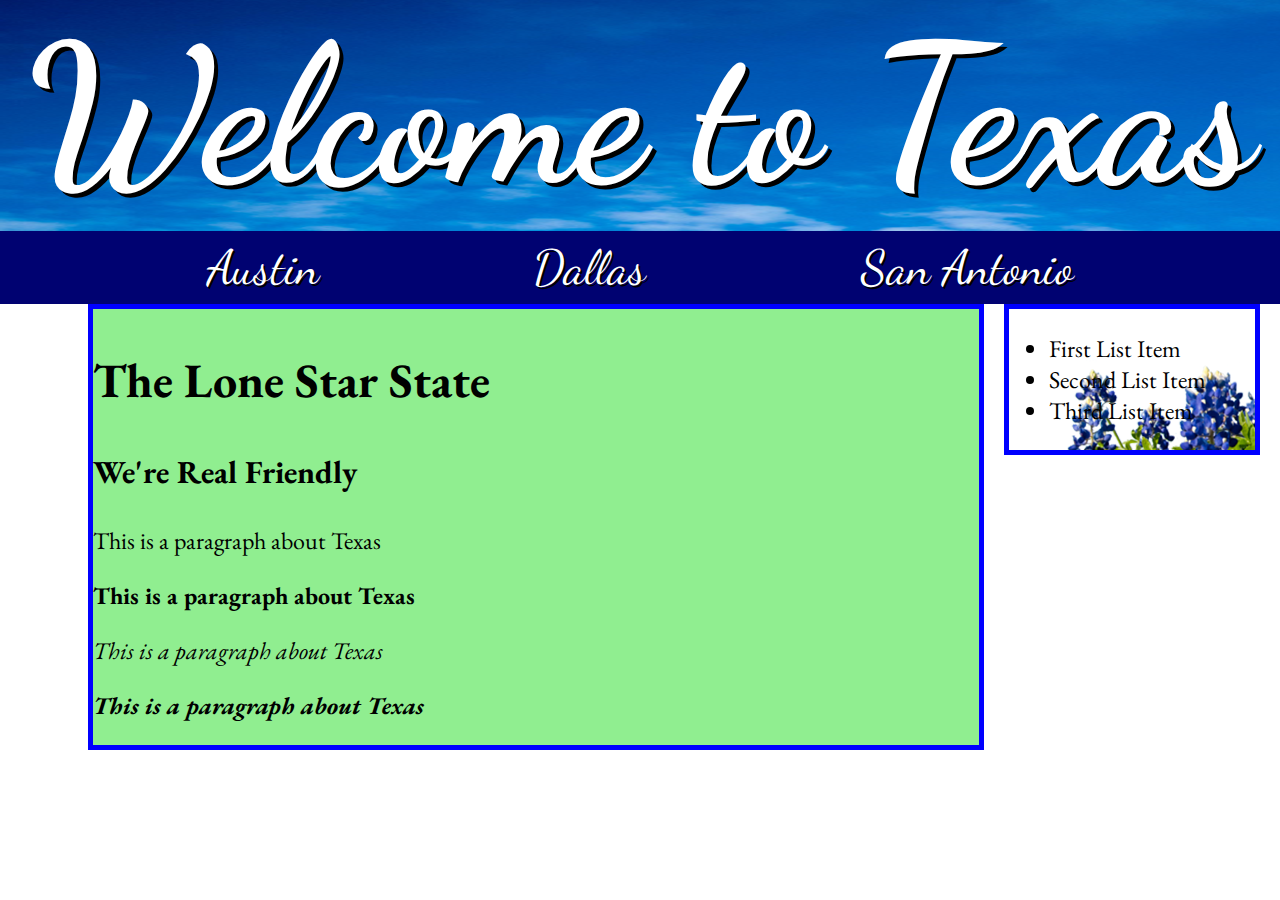
==== index.html @ 984814cf "improves layout of main and aside sections in index.html" ====
<!DOCTYPE html>
<html lang="en">
<head>
    <meta charset="UTF-8">
    <meta name="viewport" content="width=device-width, initial-scale=1.0">
    <title>Welcome to Texas</title>
    <link rel="stylesheet" href="assets/styles.css">
</head>
<body>
   
    <header id="banner">
        <h1>Welcome to Texas</h1>
        <nav>
            <a href="austin.html" target="_blank">Austin</a>
            <a href="dallas.html" target="_blank">Dallas</a>
            <a href="sanantonio.html" target="_blank">San Antonio</a>
        </nav>
    </header>


    <aside>
        <ul>
            <li>First List Item</li>
            <li>Second List Item</li>
            <li>Third List Item</li>
        </ul>
    </aside>
    
    <main >
        <section>
            <h2 class="section-head">The Lone Star State</h2>
            <h3 class="subtitle">We're Real Friendly</h2>
            <p>This is a paragraph about Texas</p>
            <p class="bold">This is a paragraph about Texas</p>
            <p class="italic">This is a paragraph about Texas</p>
            <p class="bold-italic">This is a paragraph about Texas</p>
        </section>
        
    </main>

        
  


</body>
</html>
---- assets/styles.css ----
:root {
    --color-1: white;
    --color-2: #00bfff;
    --color-3: #000271;
    --color-4: #d90000;
}


@font-face {
    font-family: DancingScript;
    src: url(fonts/DancingScript-Regular.ttf);
}

@font-face {
    font-family: DancingScript;
    src: url(fonts/DancingScript-Bold.ttf);
    font-weight: bold;
}

@font-face {
    font-family: EBGaramond;
    src: url(fonts/EBGaramond-Regular.ttf);
}

@font-face {
    font-family: EBGaramond;
    src: url(fonts/EBGaramond-Bold.ttf);
    font-weight: bold;
}

@font-face {
    font-family: EBGaramond;
    src: url(fonts/EBGaramond-Italic.ttf);
    font-style: italic;
}

@font-face {
    font-family: EBGaramond;
    src: url(fonts/EBGaramond-BoldItalic.ttf);
    font-weight: bold;
    font-style: italic;
}

* {
    font-size: 100%;
    box-sizing: border-box;
}

body{ 
    margin: 0;
    font-family: EBGaramond, Georgia, "Times New Roman", serif;    
}

.section-head {
    font-size: 3rem;
}

.subtitle {
    font-size: 2rem;
}

p, ul, ol {
    font-size: 1.5rem;
}

#banner {
    font-family: DancingScript, cursive;    
    background-image: url("images/clouds.png");
}

#banner h1 {
    font-size: 12rem;
    text-shadow: 4px 4px black; 
    color: var(--color-1);
    margin: 0;
    text-align: center;
}

nav {
    display: flex;
    background-color: var(--color-3);
    font-size: 3em;
    text-align: center;
    justify-content: space-evenly;
    
}

nav a {
    color: var(--color-1);
    text-shadow: 2px 2px black;
    text-decoration: none;
    transition: font-size .5s, padding .5s; 
    padding: 8px;    
}

nav a:hover{
    color: var(--color-4);    
    font-size: 1.1em;
    padding: 0px;
}

main {
    width: 70%;
    background-color: lightgreen;
    border: 5px solid blue;
    margin-right: 20px;
    float: right;
}

aside {
    width: 20%;
    float: right;
    background-image: url(images/bluebonnets.png);
    border: 5px solid blue;
    margin-right: 20px;
}




/* some utility classes in case they are needed later */
.bold {
    font-weight: bold;
}

.italic {
    font-style: italic;
}

.bold-italic {
    font-weight: bold;
    font-style: italic;
}
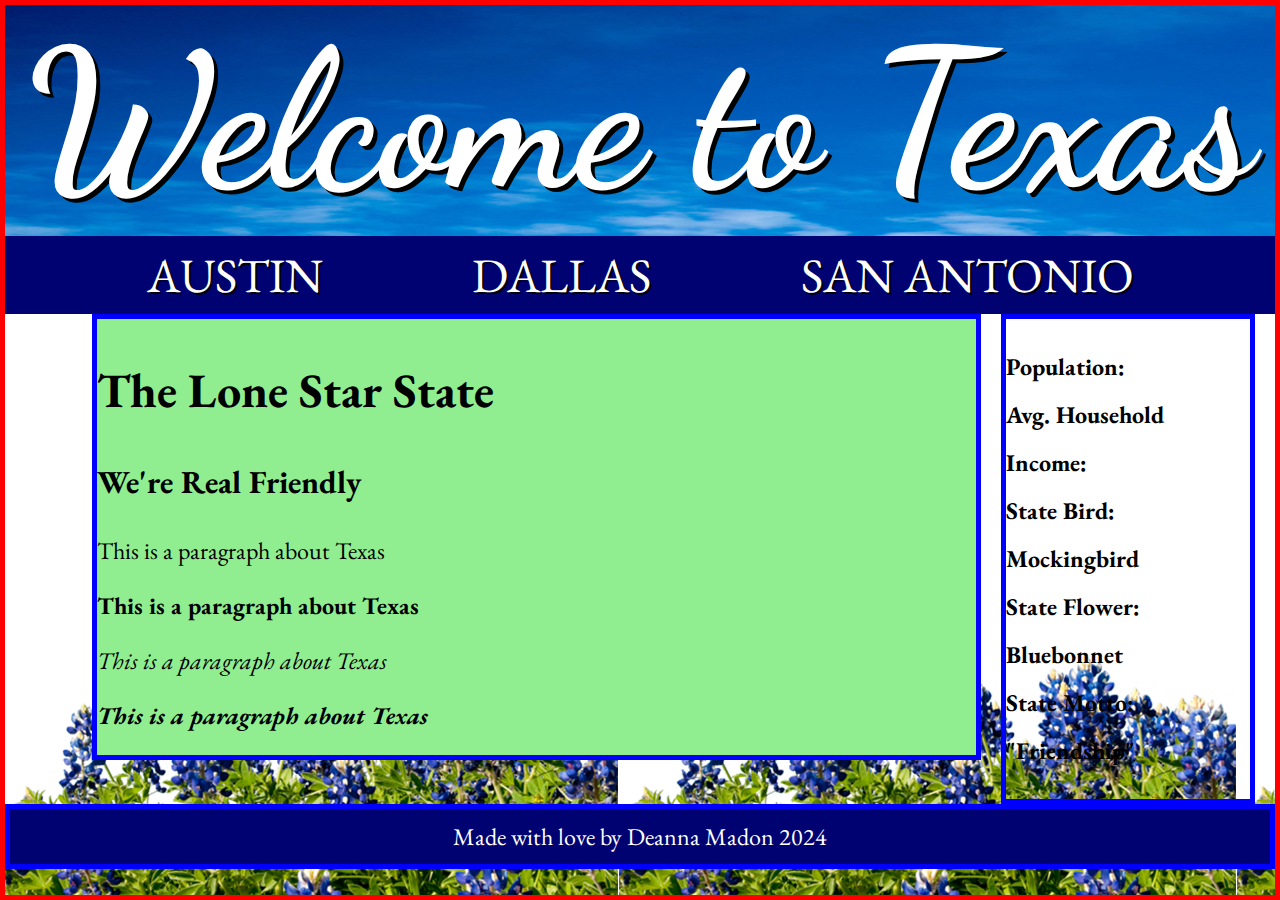
==== commit dad57846: "updates position of footer in index.html" ====
--- a/index.html
+++ b/index.html
@@ -1,32 +1,36 @@
 <!DOCTYPE html>
 <html lang="en">
+    
 <head>
     <meta charset="UTF-8">
     <meta name="viewport" content="width=device-width, initial-scale=1.0">
     <title>Welcome to Texas</title>
     <link rel="stylesheet" href="assets/styles.css">
 </head>
+
 <body>
    
     <header id="banner">
-        <h1>Welcome to Texas</h1>
-        <nav>
-            <a href="austin.html" target="_blank">Austin</a>
-            <a href="dallas.html" target="_blank">Dallas</a>
-            <a href="sanantonio.html" target="_blank">San Antonio</a>
-        </nav>
+        <h1>Welcome to Texas</h1>        
     </header>
 
-
+    <nav>
+        <a href="austin.html" target="_blank">AUSTIN</a>
+        <a href="dallas.html" target="_blank">DALLAS</a>
+        <a href="sanantonio.html" target="_blank">SAN ANTONIO</a>
+    </nav>
+    
     <aside>
         <ul>
-            <li>First List Item</li>
-            <li>Second List Item</li>
-            <li>Third List Item</li>
+            <li>Population:</li>
+            <li>Avg. Household Income:</li>
+            <li>State Bird: Mockingbird</li>
+            <li>State Flower: Bluebonnet</li>
+            <li>State Motto: "Friendship"</li>
         </ul>
     </aside>
     
-    <main >
+    <main>
         <section>
             <h2 class="section-head">The Lone Star State</h2>
             <h3 class="subtitle">We're Real Friendly</h2>
@@ -34,13 +38,27 @@
             <p class="bold">This is a paragraph about Texas</p>
             <p class="italic">This is a paragraph about Texas</p>
             <p class="bold-italic">This is a paragraph about Texas</p>
-        </section>
+            <!-- <p>This is a paragraph about Texas</p>
+            <p class="bold">This is a paragraph about Texas</p>
+            <p class="italic">This is a paragraph about Texas</p>
+            <p class="bold-italic">This is a paragraph about Texas</p>
+            <p>This is a paragraph about Texas</p>
+            <p class="bold">This is a paragraph about Texas</p>
+            <p class="italic">This is a paragraph about Texas</p>
+            <p class="bold-italic">This is a paragraph about Texas</p> -->
+        </section>  
         
     </main>
-
-        
-  
+    
+    <footer>
+        <p>Made with love by Deanna Madon 2024</p>
+    </footer>
+    
+</body>
 
 
-</body>
+
+
+
+
 </html>--- a/assets/styles.css
+++ b/assets/styles.css
@@ -47,8 +47,16 @@
 }
 
 body{ 
+    min-height: 100vh;
+    height: fit-content;
     margin: 0;
     font-family: EBGaramond, Georgia, "Times New Roman", serif;    
+    background-image: url(images/bluebonnets.png);
+    background-repeat: repeat-x;
+    background-position: bottom left;
+    overflow: auto;
+    border: 5px solid red;
+    /* position: relative; */
 }
 
 .section-head {
@@ -110,12 +118,32 @@
 aside {
     width: 20%;
     float: right;
-    background-image: url(images/bluebonnets.png);
     border: 5px solid blue;
     margin-right: 20px;
 }
 
+aside ul {
+    list-style-type: none;
+    padding-left: 0;
+    line-height: 2;
+    font-weight: bold;
+}
 
+footer {
+    /* position: absolute; */
+    width: 100%;
+    bottom: 0px;
+    color: var(--color-1);    
+    background-color: var(--color-3);    
+    clear: both;
+    border: 5px solid blue;
+    text-align: center;
+    margin: 0;
+}
+
+footer p {
+    margin: 12px auto;
+}
 
 
 /* some utility classes in case they are needed later */
@@ -130,4 +158,10 @@
 .bold-italic {
     font-weight: bold;
     font-style: italic;
-}+}
+
+/* .clearfix::after {
+    content: "";
+    display: table;
+    clear: both;
+} */
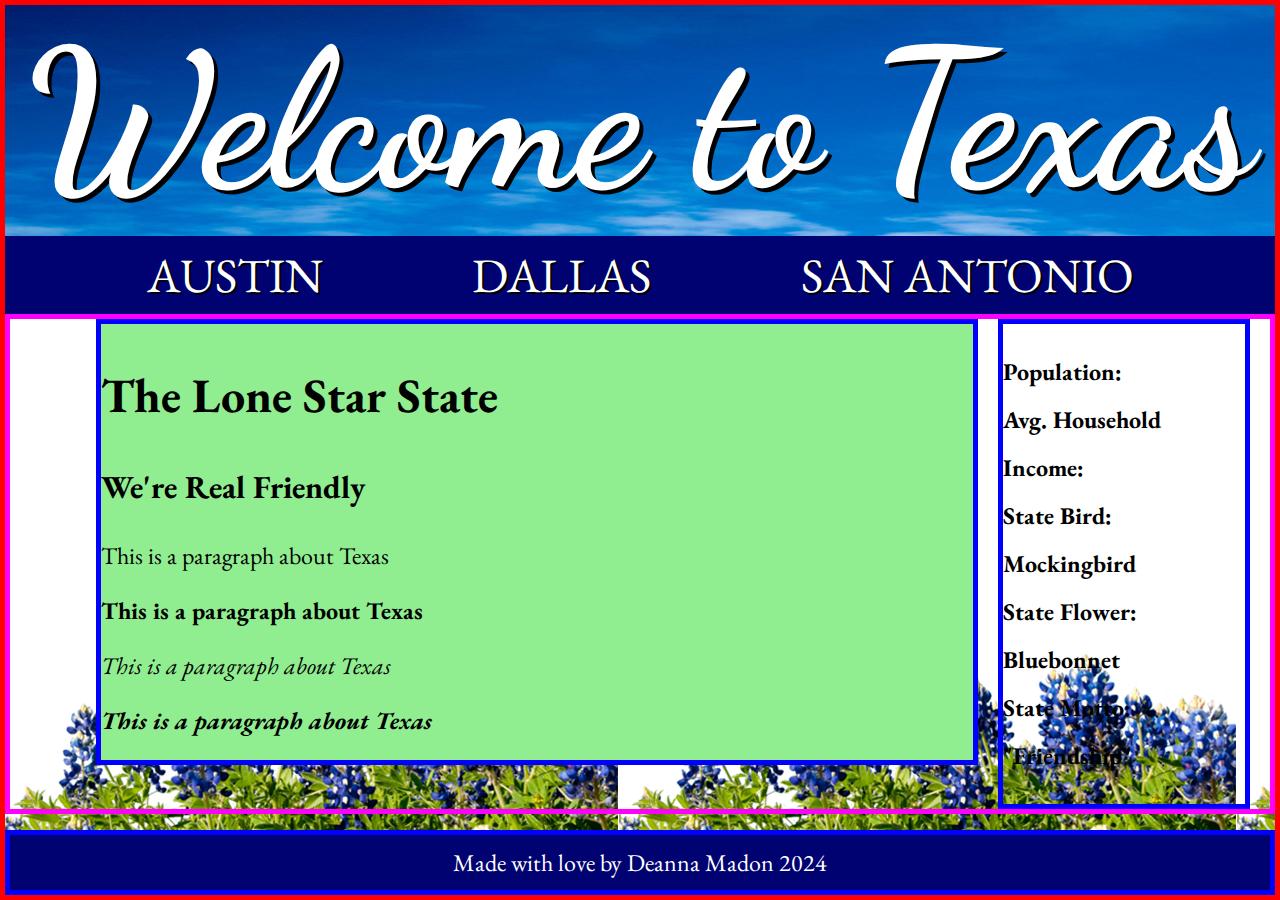
==== commit 1489c0e7: "final corrections to footer positioning in index.html" ====
--- a/index.html
+++ b/index.html
@@ -8,7 +8,7 @@
     <link rel="stylesheet" href="assets/styles.css">
 </head>
 
-<body>
+<body class="clearfix">
    
     <header id="banner">
         <h1>Welcome to Texas</h1>        
@@ -20,17 +20,17 @@
         <a href="sanantonio.html" target="_blank">SAN ANTONIO</a>
     </nav>
     
-    <aside>
-        <ul>
-            <li>Population:</li>
-            <li>Avg. Household Income:</li>
-            <li>State Bird: Mockingbird</li>
-            <li>State Flower: Bluebonnet</li>
-            <li>State Motto: "Friendship"</li>
-        </ul>
-    </aside>
+    <main class="clearfix">
+        <aside>
+            <ul>
+                <li>Population:</li>
+                <li>Avg. Household Income:</li>
+                <li>State Bird: Mockingbird</li>
+                <li>State Flower: Bluebonnet</li>
+                <li>State Motto: "Friendship"</li>
+            </ul>
+        </aside>    
     
-    <main>
         <section>
             <h2 class="section-head">The Lone Star State</h2>
             <h3 class="subtitle">We're Real Friendly</h2>
--- a/assets/styles.css
+++ b/assets/styles.css
@@ -56,7 +56,7 @@
     background-position: bottom left;
     overflow: auto;
     border: 5px solid red;
-    /* position: relative; */
+    position: relative;
 }
 
 .section-head {
@@ -108,6 +108,11 @@
 }
 
 main {
+    height: auto;
+    border: 5px solid magenta;
+}
+
+section {
     width: 70%;
     background-color: lightgreen;
     border: 5px solid blue;
@@ -130,7 +135,7 @@
 }
 
 footer {
-    /* position: absolute; */
+    position: absolute;
     width: 100%;
     bottom: 0px;
     color: var(--color-1);    
@@ -160,8 +165,8 @@
     font-style: italic;
 }
 
-/* .clearfix::after {
+.clearfix::after {
     content: "";
     display: table;
     clear: both;
-} */
+}
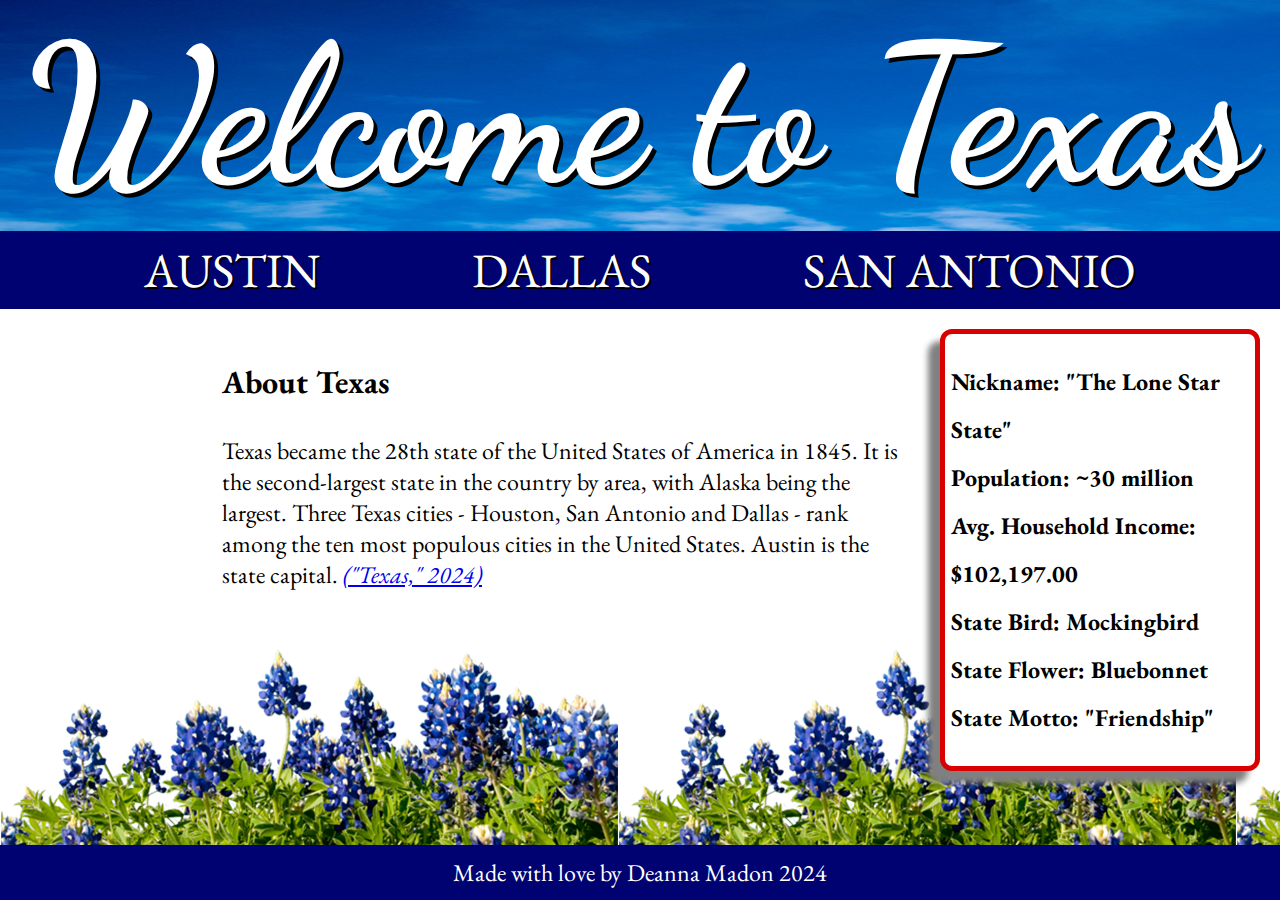
==== commit fd48f6d5: "adds some initial content in index.html and creates new file, references.html" ====
--- a/index.html
+++ b/index.html
@@ -8,7 +8,7 @@
     <link rel="stylesheet" href="assets/styles.css">
 </head>
 
-<body class="clearfix">
+<body>
    
     <header id="banner">
         <h1>Welcome to Texas</h1>        
@@ -23,29 +23,26 @@
     <main class="clearfix">
         <aside>
             <ul>
-                <li>Population:</li>
-                <li>Avg. Household Income:</li>
+                <li>Nickname: "The Lone Star State"</li>
+                <li>Population: ~30 million</li>
+                <li>Avg. Household Income: $102,197.00</li>
                 <li>State Bird: Mockingbird</li>
                 <li>State Flower: Bluebonnet</li>
                 <li>State Motto: "Friendship"</li>
             </ul>
         </aside>    
     
-        <section>
-            <h2 class="section-head">The Lone Star State</h2>
-            <h3 class="subtitle">We're Real Friendly</h2>
-            <p>This is a paragraph about Texas</p>
-            <p class="bold">This is a paragraph about Texas</p>
-            <p class="italic">This is a paragraph about Texas</p>
-            <p class="bold-italic">This is a paragraph about Texas</p>
-            <!-- <p>This is a paragraph about Texas</p>
-            <p class="bold">This is a paragraph about Texas</p>
-            <p class="italic">This is a paragraph about Texas</p>
-            <p class="bold-italic">This is a paragraph about Texas</p>
-            <p>This is a paragraph about Texas</p>
-            <p class="bold">This is a paragraph about Texas</p>
-            <p class="italic">This is a paragraph about Texas</p>
-            <p class="bold-italic">This is a paragraph about Texas</p> -->
+        <section class="content">
+            <!-- <h2 class="pagetitle">About Texas</h2> -->
+            <h3 class="subtitle">About Texas</h2>
+            <p>Texas became the 28th state of the United States of America in 1845.
+                It is the second-largest state in the country by area, with Alaska being the largest.
+                Three Texas cities - Houston, San Antonio and Dallas - rank among the ten most populous cities
+                in the United States. Austin is the state capital.
+                <cite><a href="references.html" target="_blank">("Texas," 2024)</a></cite>
+            </p>
+            
+            
         </section>  
         
     </main>
--- a/assets/styles.css
+++ b/assets/styles.css
@@ -55,11 +55,10 @@
     background-repeat: repeat-x;
     background-position: bottom left;
     overflow: auto;
-    border: 5px solid red;
     position: relative;
 }
 
-.section-head {
+.pagetitle {
     font-size: 3rem;
 }
 
@@ -108,23 +107,28 @@
 }
 
 main {
-    height: auto;
-    border: 5px solid magenta;
+    padding-bottom: 60px;
 }
 
-section {
-    width: 70%;
-    background-color: lightgreen;
-    border: 5px solid blue;
+.content {
+    width: 55%;  
+    padding: 0 6px;
+    margin-top: 20px;
     margin-right: 20px;
+    margin-bottom: 200px;
     float: right;
 }
 
 aside {
-    width: 20%;
+    width: 25%;    
+    border: 5px solid var(--color-4);
+    border-radius: 12px;
+    box-shadow: -12px 12px 6px gray;
+    background-color: var(--color-1);
+    padding: 0 6px;
+    margin-top: 20px;
+    margin-right: 20px;
     float: right;
-    border: 5px solid blue;
-    margin-right: 20px;
 }
 
 aside ul {
@@ -135,19 +139,22 @@
 }
 
 footer {
-    position: absolute;
+    position: absolute;    
+    bottom: 0px;
     width: 100%;
-    bottom: 0px;
     color: var(--color-1);    
     background-color: var(--color-3);    
-    clear: both;
-    border: 5px solid blue;
     text-align: center;
     margin: 0;
 }
 
 footer p {
     margin: 12px auto;
+}
+
+.references {
+    width: 80%;
+    margin: 0 auto;
 }
 
 
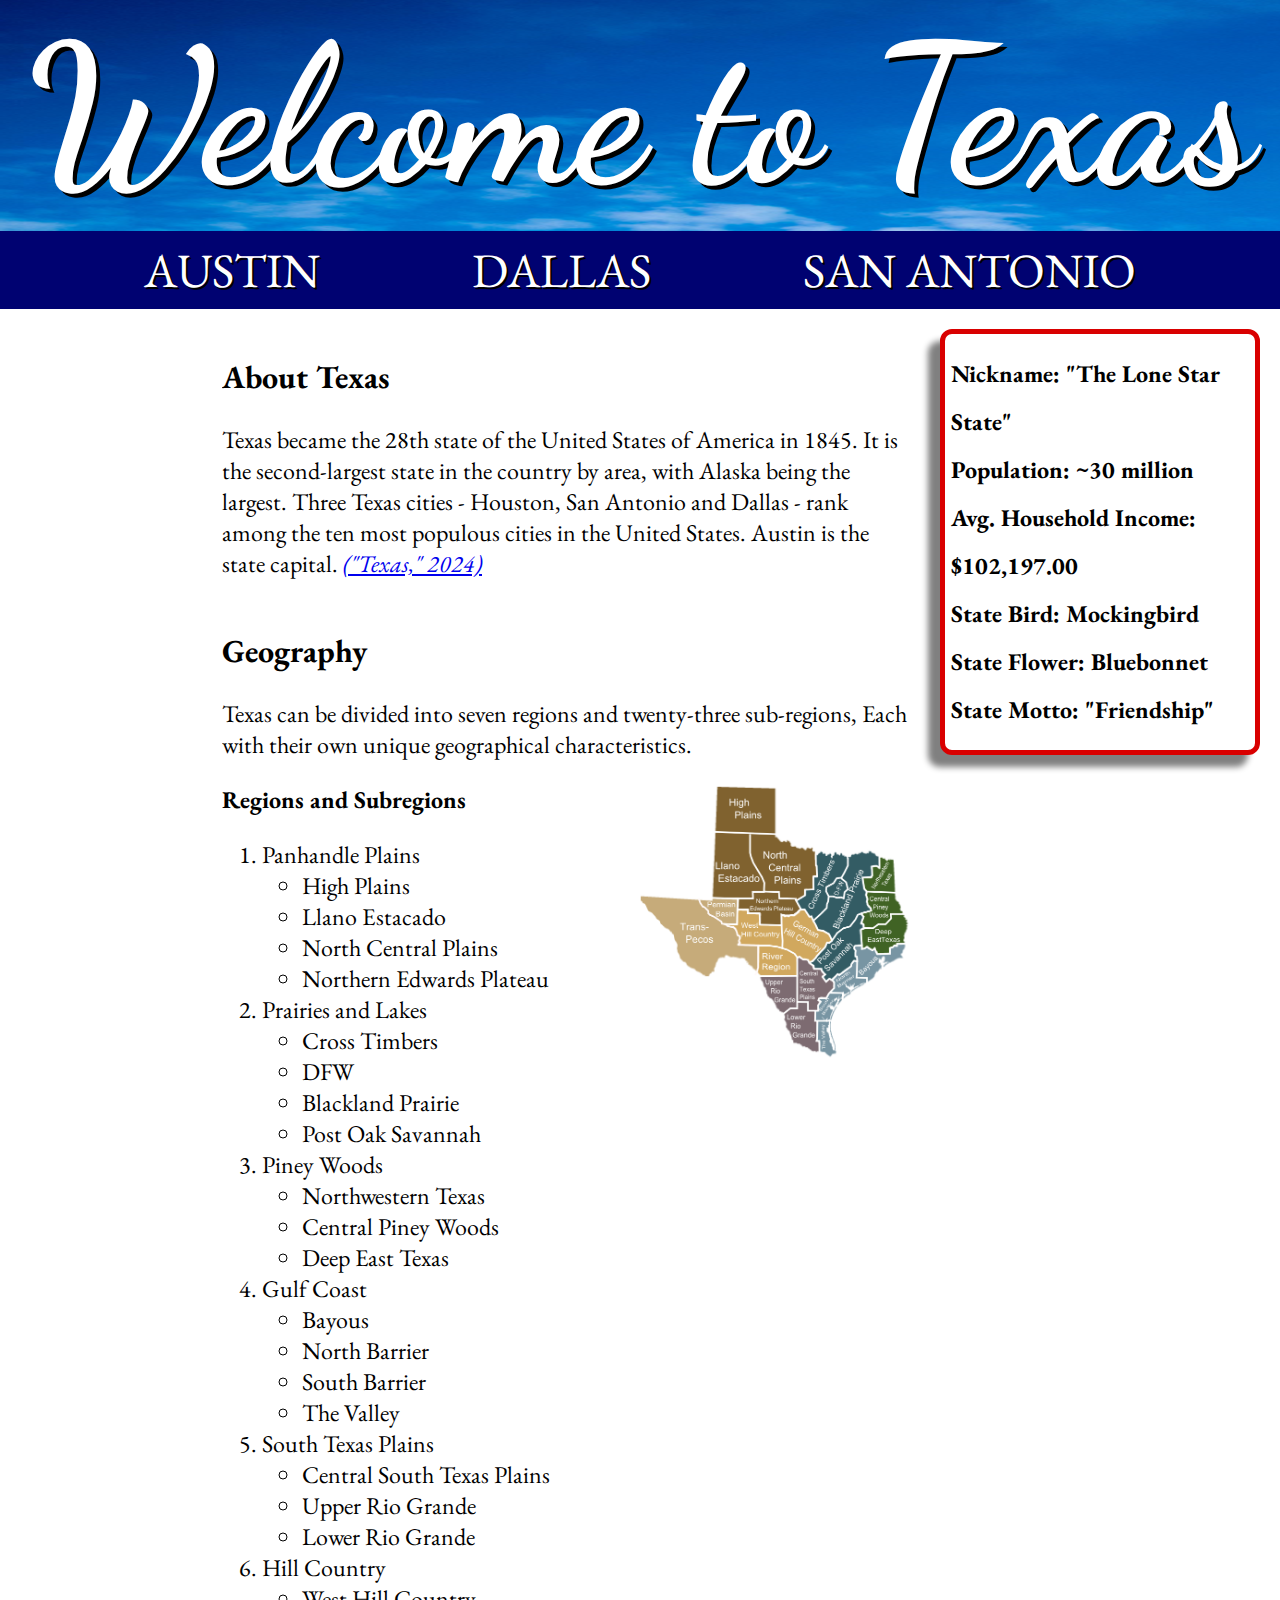
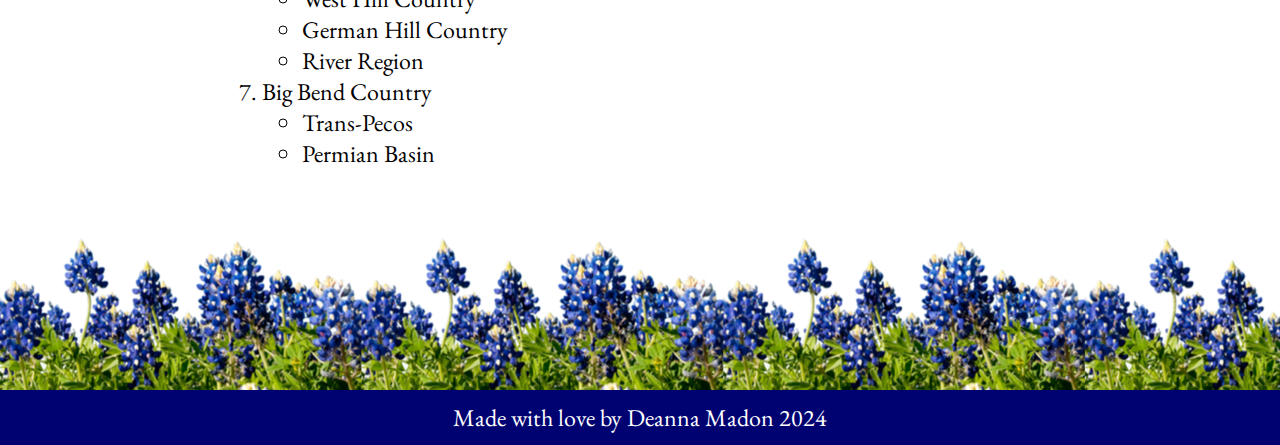
==== commit 86122a95: "adds geography section with image to index.html" ====
--- a/index.html
+++ b/index.html
@@ -31,20 +31,80 @@
                 <li>State Motto: "Friendship"</li>
             </ul>
         </aside>    
-    
-        <section class="content">
-            <!-- <h2 class="pagetitle">About Texas</h2> -->
-            <h3 class="subtitle">About Texas</h2>
-            <p>Texas became the 28th state of the United States of America in 1845.
-                It is the second-largest state in the country by area, with Alaska being the largest.
-                Three Texas cities - Houston, San Antonio and Dallas - rank among the ten most populous cities
-                in the United States. Austin is the state capital.
-                <cite><a href="references.html" target="_blank">("Texas," 2024)</a></cite>
-            </p>
+        <div class="content">
+            <section>
+                <h2 class="subtitle">About Texas</h2>
+                <p>Texas became the 28th state of the United States of America in 1845.
+                    It is the second-largest state in the country by area, with Alaska being the largest.
+                    Three Texas cities - Houston, San Antonio and Dallas - rank among the ten most populous cities
+                    in the United States. Austin is the state capital.
+                    <cite><a href="references.html" target="_blank">("Texas," 2024)</a></cite>
+                </p>       
+            </section>  
+            <section>
+                <h2 class="subtitle">Geography</h2>                
+                <p>Texas can be divided into seven regions and twenty-three sub-regions, Each with their own unique geographical characteristics.</p>
+                <img id="subregions" src="assets/images/TXsubregions.png" width="40%" title="User: (WT-shared) Texugo at  wts wikivoyage, CC BY-SA 1.0 <https://creativecommons.org/licenses/by-sa/1.0>, via Wikimedia Commons" alt="diagram of the twenty-three subregions of Texas">
+
+                <h3 class="listtitle">Regions and Subregions</h3>
+                <ol>
+                    <li>Panhandle Plains
+                        <ul>
+                            <li>High Plains</li>
+                            <li>Llano Estacado</li>
+                            <li>North Central Plains</li>
+                            <li>Northern Edwards Plateau</li>
+                        </ul>
+                    </li>
+                    <li>Prairies and Lakes
+                        <ul>
+                            <li>Cross Timbers</li>
+                            <li>DFW</li>
+                            <li>Blackland Prairie</li>
+                            <li>Post Oak Savannah</li>
+                        </ul>
+                    </li>
+                    <li>Piney Woods
+                        <ul>
+                            <li>Northwestern Texas</li>
+                            <li>Central Piney Woods</li>
+                            <li>Deep East Texas</li>
+                        </ul>
+                    </li>
+                    <li>Gulf Coast
+                        <ul>
+                            <li>Bayous</li>
+                            <li>North Barrier</li>
+                            <li>South Barrier</li>
+                            <li>The Valley</li>
+                        </ul>
+                    </li>
+                    <li>South Texas Plains
+                        <ul>
+                            <li>Central South Texas Plains</li>
+                            <li>Upper Rio Grande</li>
+                            <li>Lower Rio Grande</li>
+                        </ul>
+                    </li>
+                    <li>Hill Country
+                        <ul>
+                            <li>West Hill Country</li>
+                            <li>German Hill Country</li>
+                            <li>River Region</li>
+                        </ul>
+                    </li>
+                    <li>Big Bend Country
+                        <ul>
+                            <li>Trans-Pecos</li>
+                            <li>Permian Basin</li>
+                        </ul>
+                    </li>
+                </ol>
             
             
-        </section>  
-        
+            
+            </section>
+        </div>
     </main>
     
     <footer>
--- a/assets/styles.css
+++ b/assets/styles.css
@@ -47,11 +47,10 @@
 }
 
 body{ 
-    min-height: 100vh;
     height: fit-content;
     margin: 0;
     font-family: EBGaramond, Georgia, "Times New Roman", serif;    
-    background-image: url(images/bluebonnets.png);
+    background-image: url(images/bluebonnets2.png);
     background-repeat: repeat-x;
     background-position: bottom left;
     overflow: auto;
@@ -66,7 +65,7 @@
     font-size: 2rem;
 }
 
-p, ul, ol {
+p, li, .listtitle {
     font-size: 1.5rem;
 }
 
@@ -83,13 +82,16 @@
     text-align: center;
 }
 
+#subregions{
+    float: right;
+}
+
 nav {
     display: flex;
     background-color: var(--color-3);
     font-size: 3em;
     text-align: center;
     justify-content: space-evenly;
-    
 }
 
 nav a {
@@ -108,6 +110,10 @@
 
 main {
     padding-bottom: 60px;
+}
+
+section {
+    overflow: auto;
 }
 
 .content {
@@ -177,3 +183,8 @@
     display: table;
     clear: both;
 }
+
+.demo-border {
+    border: 5px solid magenta;
+}
+
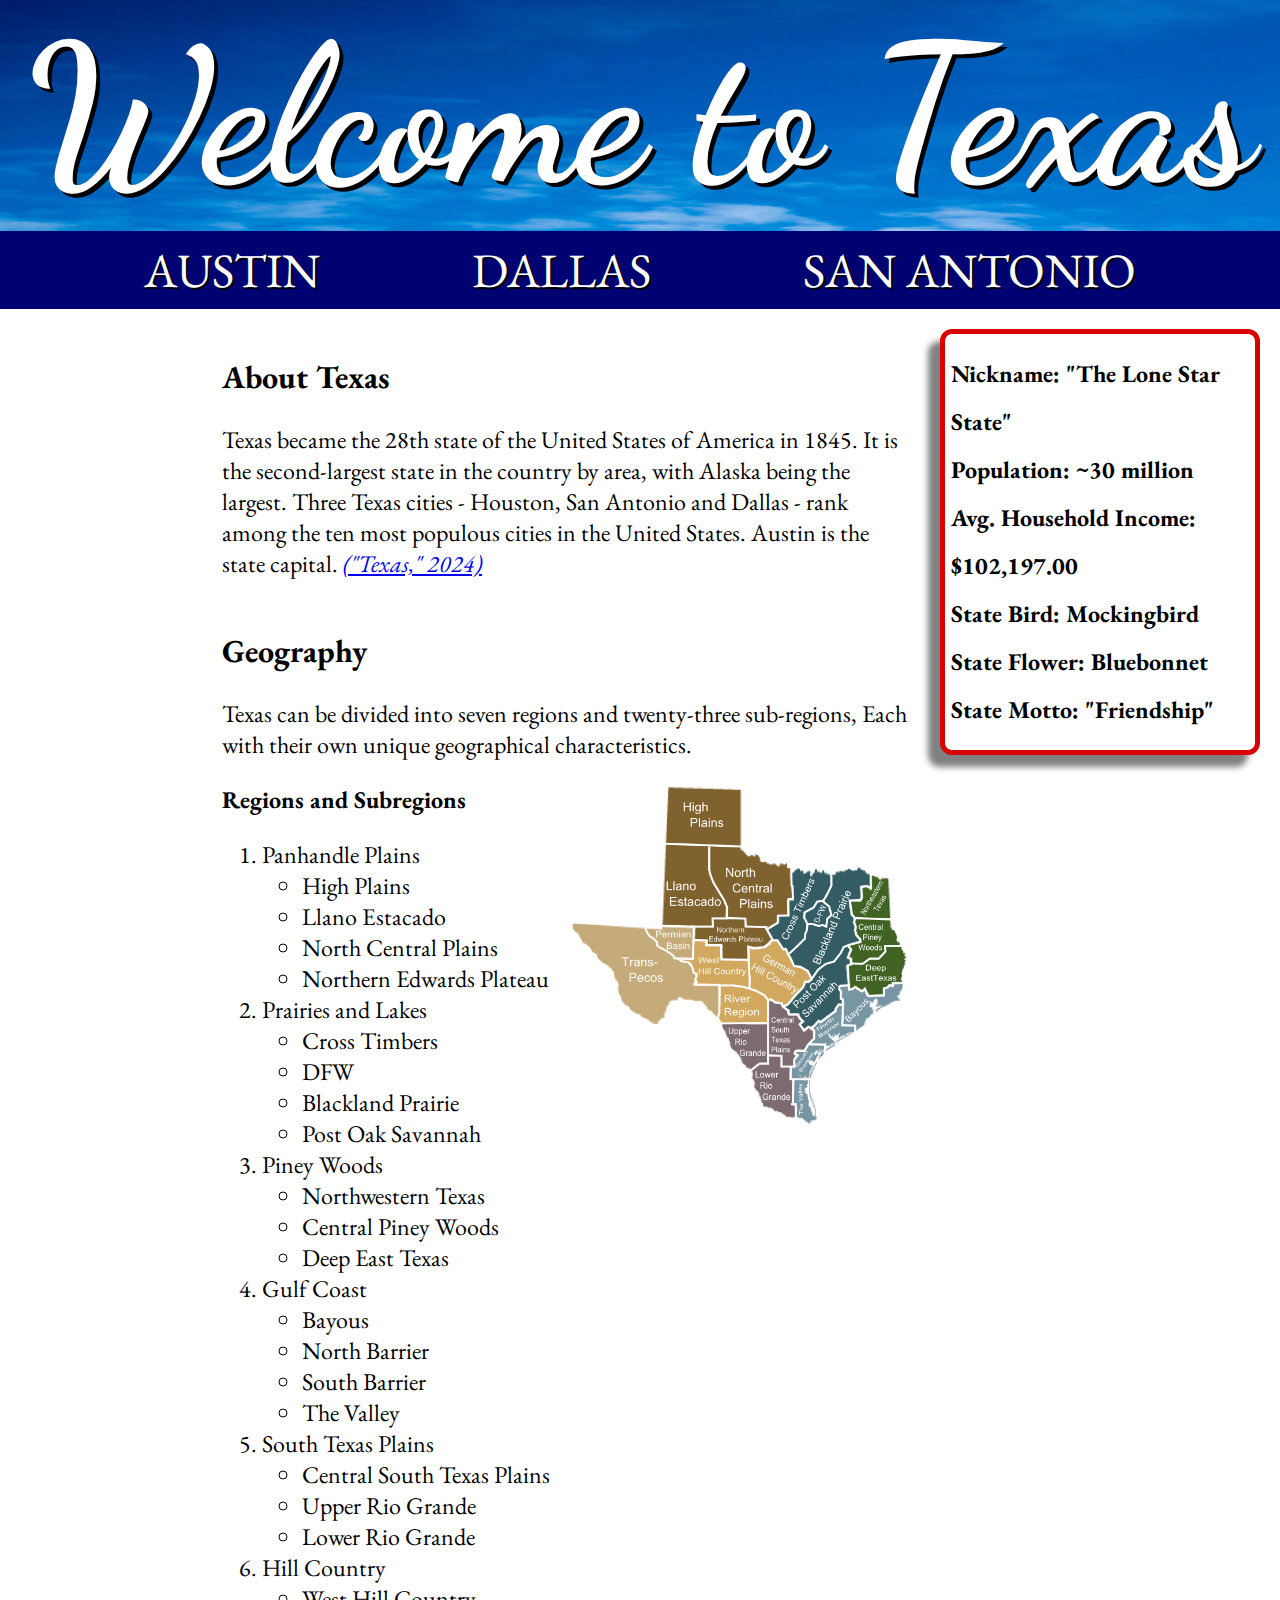
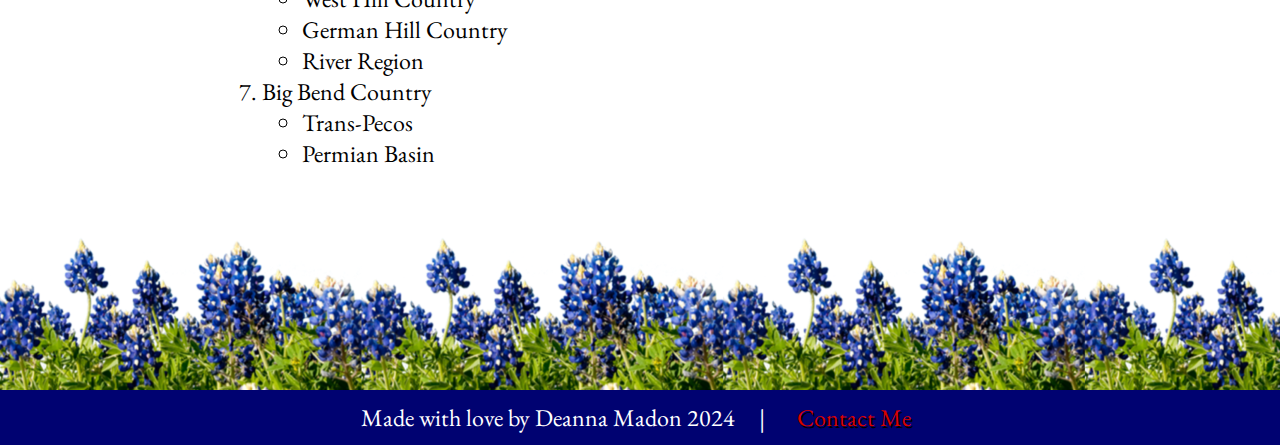
==== commit 41e00b76: "creates contact.html" ====
--- a/index.html
+++ b/index.html
@@ -11,13 +11,13 @@
 <body>
    
     <header id="banner">
-        <h1>Welcome to Texas</h1>        
+        <h1><a href="#">Welcome to Texas</a></h1>        
     </header>
 
     <nav>
-        <a href="austin.html" target="_blank">AUSTIN</a>
-        <a href="dallas.html" target="_blank">DALLAS</a>
-        <a href="sanantonio.html" target="_blank">SAN ANTONIO</a>
+        <a href="austin.html">AUSTIN</a>
+        <a href="dallas.html">DALLAS</a>
+        <a href="sanantonio.html">SAN ANTONIO</a>
     </nav>
     
     <main class="clearfix">
@@ -44,7 +44,7 @@
             <section>
                 <h2 class="subtitle">Geography</h2>                
                 <p>Texas can be divided into seven regions and twenty-three sub-regions, Each with their own unique geographical characteristics.</p>
-                <img id="subregions" src="assets/images/TXsubregions.png" width="40%" title="User: (WT-shared) Texugo at  wts wikivoyage, CC BY-SA 1.0 <https://creativecommons.org/licenses/by-sa/1.0>, via Wikimedia Commons" alt="diagram of the twenty-three subregions of Texas">
+                <img id="subregions" src="assets/images/TXsubregions.png" width="50%" title="The twenty-three subregions of Texas" alt="The twenty-three subregions of Texas">
 
                 <h3 class="listtitle">Regions and Subregions</h3>
                 <ol>
@@ -109,6 +109,8 @@
     
     <footer>
         <p>Made with love by Deanna Madon 2024</p>
+        <p> | </p>
+        <p><a href="contact.html" target="_blank">Contact Me</a></p>
     </footer>
     
 </body>
--- a/assets/styles.css
+++ b/assets/styles.css
@@ -1,8 +1,9 @@
 :root {
     --color-1: white;
-    --color-2: #00bfff;
+    --color-2: #93e3fd;
     --color-3: #000271;
     --color-4: #d90000;
+    --color-5: #fae098;
 }
 
 
@@ -47,6 +48,7 @@
 }
 
 body{ 
+    min-height: 100vh;
     height: fit-content;
     margin: 0;
     font-family: EBGaramond, Georgia, "Times New Roman", serif;    
@@ -82,6 +84,11 @@
     text-align: center;
 }
 
+#banner a {
+    text-decoration: none;
+    color: var(--color-1);
+}
+
 #subregions{
     float: right;
 }
@@ -94,7 +101,7 @@
     justify-content: space-evenly;
 }
 
-nav a {
+nav a, footer a {
     color: var(--color-1);
     text-shadow: 2px 2px black;
     text-decoration: none;
@@ -102,8 +109,12 @@
     padding: 8px;    
 }
 
-nav a:hover{
-    color: var(--color-4);    
+nav a:visited, footer a {
+    color: var(--color-4);
+}
+
+nav a:hover, footer a:hover{
+    color: var(--color-5);    
     font-size: 1.1em;
     padding: 0px;
 }
@@ -150,12 +161,14 @@
     width: 100%;
     color: var(--color-1);    
     background-color: var(--color-3);    
-    text-align: center;
+    /* text-align: center; */
     margin: 0;
+    display: flex;
+    justify-content: center;
 }
 
 footer p {
-    margin: 12px auto;
+    margin: 12px;
 }
 
 .references {
@@ -163,6 +176,42 @@
     margin: 0 auto;
 }
 
+.reference-item {
+    padding-bottom: 20px;
+}
+
+section img {
+    float:right;
+}
+
+table {
+    margin: 0 auto;
+    width: 100%;
+    border-spacing: 0;
+    border-collapse: collapse;
+}
+
+table tr th, table tr td {
+    border: 2px solid black;
+}
+
+table tr {
+    height: 50px;
+}
+
+table tbody tr:nth-child(even) {
+    background-color: var(--color-2);
+}
+
+table thead {
+    font-size: 1.5rem;
+    background-color: var(--color-3);
+    color: var(--color-1);
+}
+
+table tbody {
+    font-size: 1.25rem;
+}
 
 /* some utility classes in case they are needed later */
 .bold {
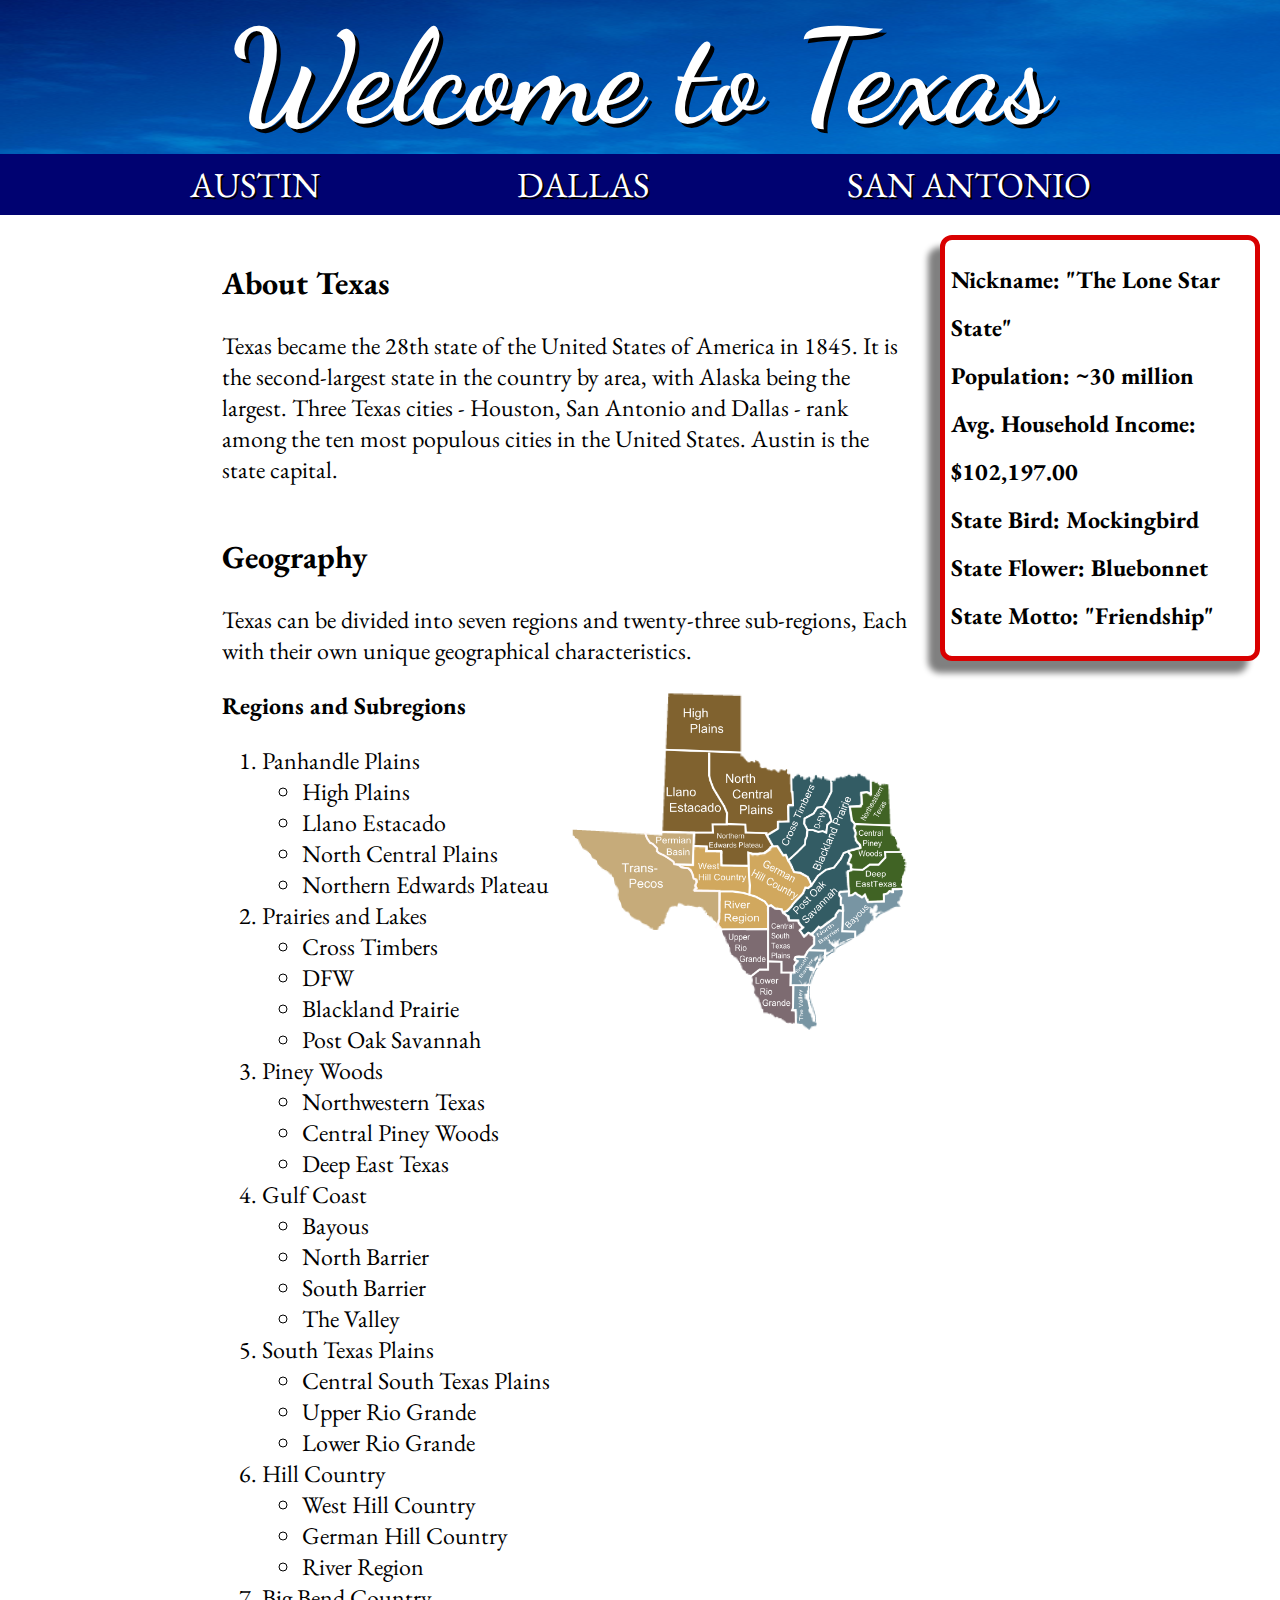
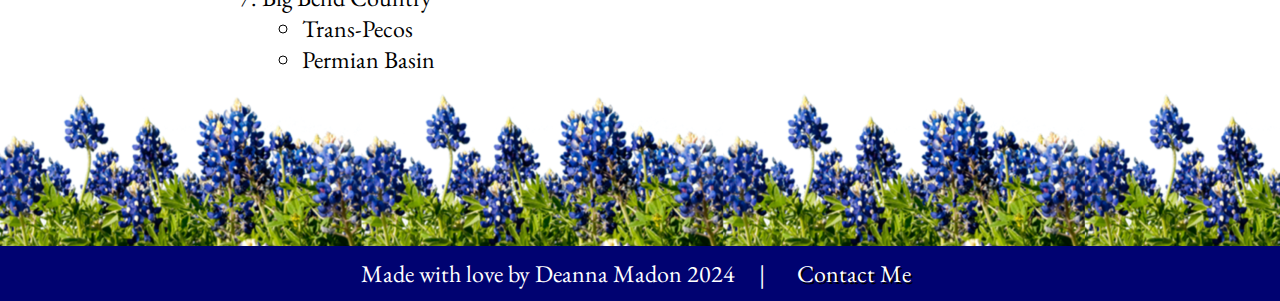
==== commit 83f282bf: "adds form validation to validation.js" ====
--- a/index.html
+++ b/index.html
@@ -38,7 +38,6 @@
                     It is the second-largest state in the country by area, with Alaska being the largest.
                     Three Texas cities - Houston, San Antonio and Dallas - rank among the ten most populous cities
                     in the United States. Austin is the state capital.
-                    <cite><a href="references.html" target="_blank">("Texas," 2024)</a></cite>
                 </p>       
             </section>  
             <section>
@@ -110,7 +109,7 @@
     <footer>
         <p>Made with love by Deanna Madon 2024</p>
         <p> | </p>
-        <p><a href="contact.html" target="_blank">Contact Me</a></p>
+        <p><a href="contact.html">Contact Me</a></p>
     </footer>
     
 </body>
--- a/assets/styles.css
+++ b/assets/styles.css
@@ -4,6 +4,7 @@
     --color-3: #000271;
     --color-4: #d90000;
     --color-5: #fae098;
+    --color-6: #6b0101;
 }
 
 
@@ -57,10 +58,12 @@
     background-position: bottom left;
     overflow: auto;
     position: relative;
+    padding: 0;
 }
 
 .pagetitle {
     font-size: 3rem;
+    margin-top: 0;
 }
 
 .subtitle {
@@ -77,7 +80,7 @@
 }
 
 #banner h1 {
-    font-size: 12rem;
+    font-size: 8rem;
     text-shadow: 4px 4px black; 
     color: var(--color-1);
     margin: 0;
@@ -96,7 +99,7 @@
 nav {
     display: flex;
     background-color: var(--color-3);
-    font-size: 3em;
+    font-size: 2.2em;
     text-align: center;
     justify-content: space-evenly;
 }
@@ -109,11 +112,11 @@
     padding: 8px;    
 }
 
-nav a:visited, footer a {
+nav a:visited, footer a:visited {
     color: var(--color-4);
 }
 
-nav a:hover, footer a:hover{
+nav a:hover, footer a:hover {
     color: var(--color-5);    
     font-size: 1.1em;
     padding: 0px;
@@ -132,7 +135,7 @@
     padding: 0 6px;
     margin-top: 20px;
     margin-right: 20px;
-    margin-bottom: 200px;
+    margin-bottom: 150px;
     float: right;
 }
 
@@ -155,13 +158,18 @@
     font-weight: bold;
 }
 
+/* Footer is absolute positioned relative to body.
+The best way to see its effect, is to navigate to a page with very little content, such as contact.html, 
+in your web browser and comment out the "position" and "bottom" css properties of the footer selector below. 
+You will probably not notice the change on pages with long content, due to the main content being
+long enough to push the footer to the bottom of the page.*/
+
 footer {
     position: absolute;    
-    bottom: 0px;
+    bottom: 0px;  
     width: 100%;
     color: var(--color-1);    
     background-color: var(--color-3);    
-    /* text-align: center; */
     margin: 0;
     display: flex;
     justify-content: center;
@@ -213,27 +221,72 @@
     font-size: 1.25rem;
 }
 
-/* some utility classes in case they are needed later */
-.bold {
-    font-weight: bold;
-}
-
-.italic {
-    font-style: italic;
-}
-
-.bold-italic {
-    font-weight: bold;
-    font-style: italic;
+form p{
+    display: flex;
+    flex-direction: column;
+    margin-top: 0;
+}
+
+#contactFields{
+    display: flex;
+    flex-direction: row;
+    justify-content: space-between;
+}
+
+label {
+    font-weight: bold;
+}
+
+.flex20 {
+    width: 25%;
+}
+
+.flex40 {
+    width: 45%;
+}
+
+textarea, input {
+    font-family: EBGaramond, Georgia, 'Times New Roman', serif;
+    font-size: .8em;
+}
+
+textarea {
+    max-width: 100%;
+}
+
+input[type="submit"] {
+    width: 20%;
+    background-color: var(--color-3);
+    font-family: DancingScript, cursive;
+    font-weight: bold;
+    font-size: 1.5em;
+    color: var(--color-1);
+    border-radius: 6px;
+    box-shadow: -4px 4px 4px gray;
+    padding: 6px;
+    margin: 0 auto;
+    transition: all .2s;
+}
+
+input[type="submit"]:hover {
+    cursor: pointer;
+    background-color: var(--color-4);
+} 
+
+input[type="submit"]:active {
+    background-color: var(--color-6);
+    transform: translateX(2px) translateY(2px);
+} 
+
+.alertMessage {
+    color: var(--color-4);
+    font-size: .6em;
+    font-weight: bold;
+    display: none;
 }
 
 .clearfix::after {
     content: "";
     display: table;
     clear: both;
-}
-
-.demo-border {
-    border: 5px solid magenta;
-}
-
+}